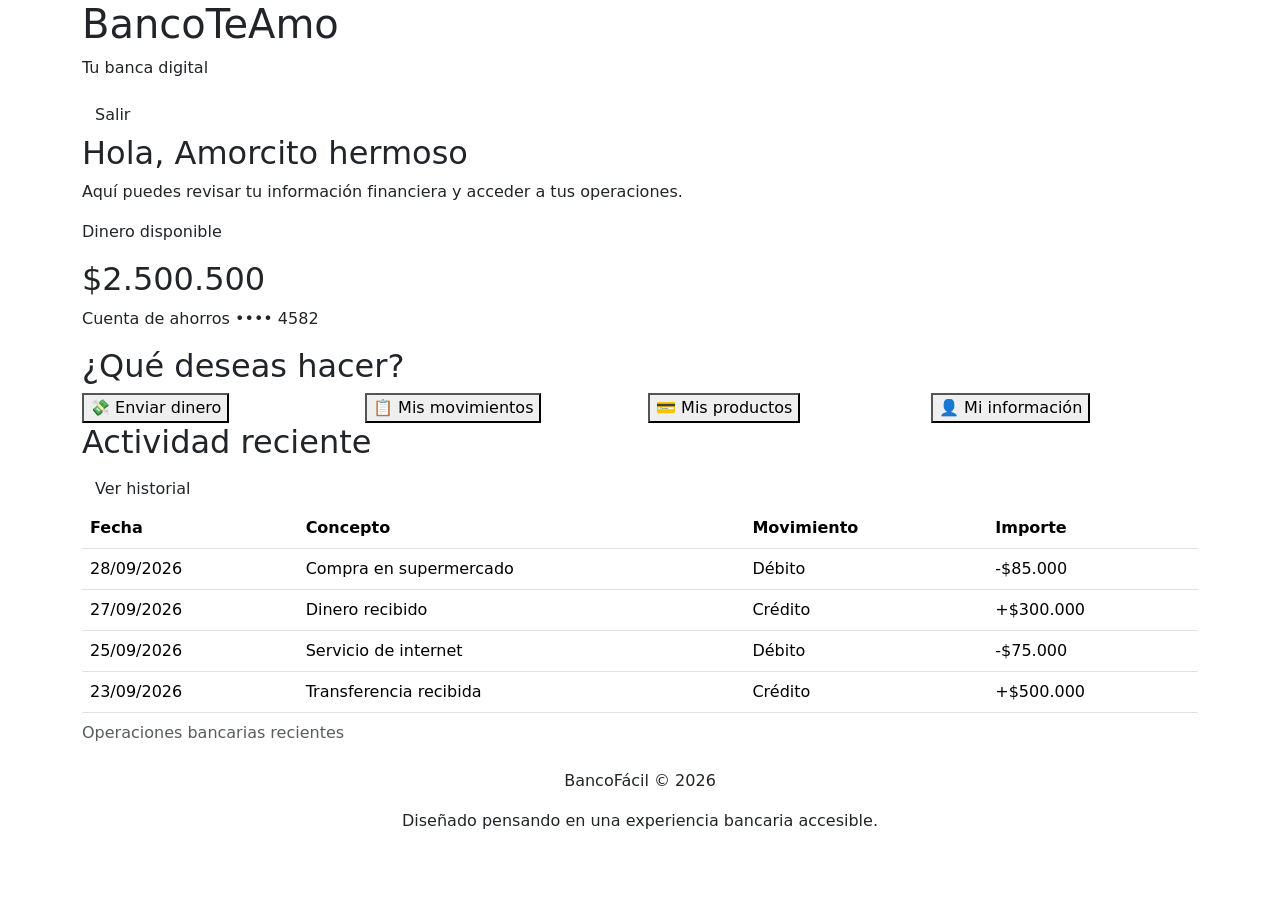
==== dashboard.html @ e7c4c859 "Te Amo" ====
<!DOCTYPE html>
<html lang="es">

<head>
    <meta charset="UTF-8">
    <meta name="viewport" content="width=device-width, initial-scale=1.0">

    <title>BancoFácil - Panel principal</title>

    <link
        href="https://cdn.jsdelivr.net/npm/bootstrap@5.3.8/dist/css/bootstrap.min.css"
        rel="stylesheet"
    >

    <link rel="stylesheet" href="css/style.css">
</head>

<body class="dashboard-page">

    <header class="top-bar">

        <div class="container">

            <div class="top-content">

                <div>
                    <h1 class="brand-title">
                        BancoTeAmo
                    </h1>

                    <p class="brand-description">
                        Tu banca digital
                    </p>
                </div>

                <button
                    type="button"
                    id="cerrarSesion"
                    class="btn logout-button"
                >
                    Salir
                </button>

            </div>

        </div>

    </header>


    <main class="container account-content">

        <section
            class="welcome-area"
            aria-labelledby="welcomeTitle"
        >

            <h2 id="welcomeTitle">
                Hola, Amorcito hermoso
            </h2>

            <p>
                Aquí puedes revisar tu información financiera
                y acceder a tus operaciones.
            </p>

        </section>


        <section
            class="money-card"
            aria-labelledby="balanceTitle"
        >

            <div>

                <p class="money-label">
                    Dinero disponible
                </p>

                <h2 id="balanceTitle">
                    $2.500.500
                </h2>

                <p class="account-number">
                    Cuenta de ahorros •••• 4582
                </p>

            </div>

        </section>


        <section
            class="operations-area"
            aria-labelledby="operationsTitle"
        >

            <h2
                id="operationsTitle"
                class="content-title"
            >
                ¿Qué deseas hacer?
            </h2>

            <div class="row g-3">

                <div class="col-12 col-md-6 col-lg-3">

                    <button
                        type="button"
                        class="operation-card"
                        id="transferir"
                    >

                        <span
                            class="operation-symbol"
                            aria-hidden="true"
                        >
                            💸
                        </span>

                        <span>
                            Enviar dinero
                        </span>

                    </button>

                </div>


                <div class="col-12 col-md-6 col-lg-3">

                    <button
                        type="button"
                        class="operation-card"
                        id="movimientos"
                    >

                        <span
                            class="operation-symbol"
                            aria-hidden="true"
                        >
                            📋
                        </span>

                        <span>
                            Mis movimientos
                        </span>

                    </button>

                </div>


                <div class="col-12 col-md-6 col-lg-3">

                    <button
                        type="button"
                        class="operation-card"
                        id="cuentas"
                    >

                        <span
                            class="operation-symbol"
                            aria-hidden="true"
                        >
                            💳
                        </span>

                        <span>
                            Mis productos
                        </span>

                    </button>

                </div>


                <div class="col-12 col-md-6 col-lg-3">

                    <button
                        type="button"
                        class="operation-card"
                        id="perfil"
                    >

                        <span
                            class="operation-symbol"
                            aria-hidden="true"
                        >
                            👤
                        </span>

                        <span>
                            Mi información
                        </span>

                    </button>

                </div>

            </div>

        </section>


        <section
            class="history-box"
            aria-labelledby="historyTitle"
        >

            <div class="history-heading">

                <h2
                    id="historyTitle"
                    class="content-title"
                >
                    Actividad reciente
                </h2>

                <button
                    type="button"
                    id="verTodos"
                    class="btn history-button"
                >
                    Ver historial
                </button>

            </div>


            <div class="table-responsive">

                <table class="table account-table">

                    <caption>
                        Operaciones bancarias recientes
                    </caption>

                    <thead>

                        <tr>

                            <th scope="col">
                                Fecha
                            </th>

                            <th scope="col">
                                Concepto
                            </th>

                            <th scope="col">
                                Movimiento
                            </th>

                            <th scope="col">
                                Importe
                            </th>

                        </tr>

                    </thead>

                    <tbody>

                        <tr>

                            <td>28/09/2026</td>

                            <td>
                                Compra en supermercado
                            </td>

                            <td>
                                Débito
                            </td>

                            <td class="debit">
                                -$85.000
                            </td>

                        </tr>

                        <tr>

                            <td>27/09/2026</td>

                            <td>
                                Dinero recibido
                            </td>

                            <td>
                                Crédito
                            </td>

                            <td class="credit">
                                +$300.000
                            </td>

                        </tr>

                        <tr>

                            <td>25/09/2026</td>

                            <td>
                                Servicio de internet
                            </td>

                            <td>
                                Débito
                            </td>

                            <td class="debit">
                                -$75.000
                            </td>

                        </tr>

                        <tr>

                            <td>23/09/2026</td>

                            <td>
                                Transferencia recibida
                            </td>

                            <td>
                                Crédito
                            </td>

                            <td class="credit">
                                +$500.000
                            </td>

                        </tr>

                    </tbody>

                </table>

            </div>

        </section>

    </main>


    <footer class="page-footer">

        <div class="container text-center">

            <p>
                BancoFácil &copy; 2026
            </p>

            <p>
                Diseñado pensando en una experiencia bancaria accesible.
            </p>

        </div>

    </footer>


    <script src="js/dashboard.js"></script>

</body>

</html>
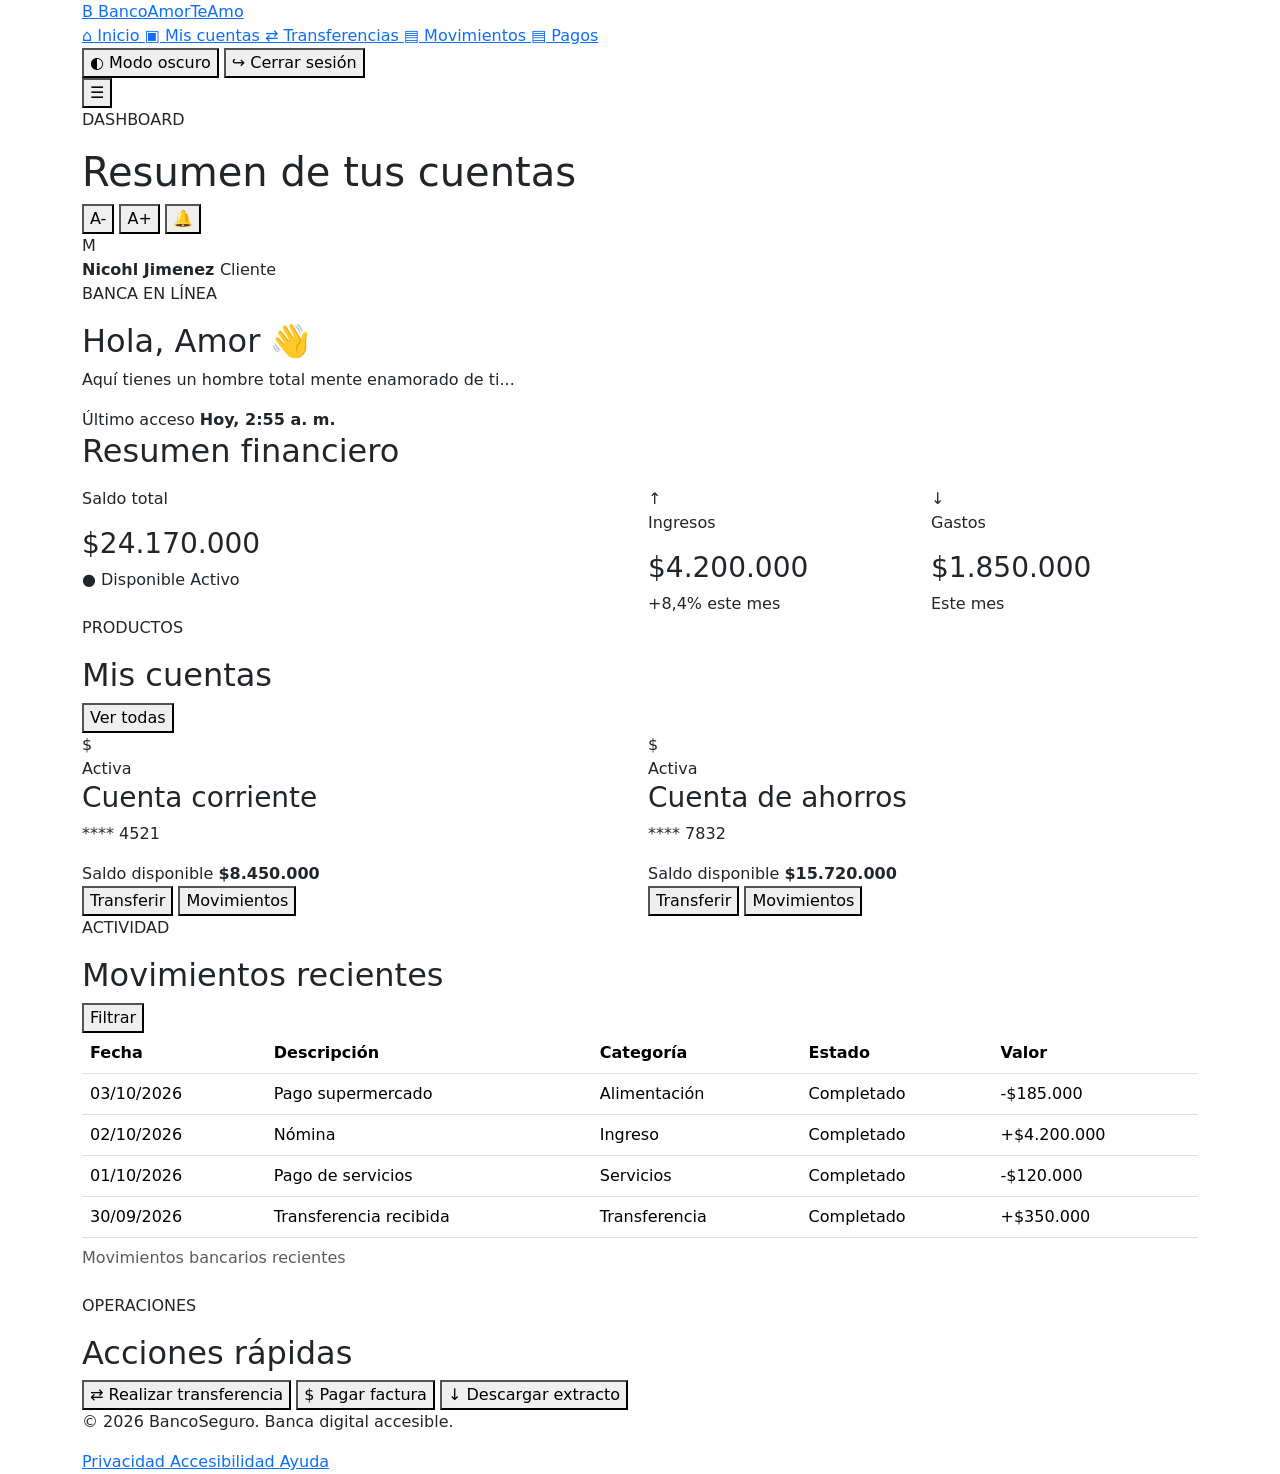
==== commit fe69ed94: "Eres mi todo" ====
--- a/dashboard.html
+++ b/dashboard.html
@@ -2,241 +2,653 @@
 <html lang="es">
 
 <head>
+
     <meta charset="UTF-8">
-    <meta name="viewport" content="width=device-width, initial-scale=1.0">
-
-    <title>BancoFácil - Panel principal</title>
+
+    <meta
+        name="viewport"
+        content="width=device-width, initial-scale=1.0"
+    >
+
+    <title>
+        BancoSeguro - Dashboard
+    </title>
+
 
     <link
         href="https://cdn.jsdelivr.net/npm/bootstrap@5.3.8/dist/css/bootstrap.min.css"
         rel="stylesheet"
     >
 
-    <link rel="stylesheet" href="css/style.css">
+
+    <link
+        rel="stylesheet"
+        href="css/style.css"
+    >
+
 </head>
 
-<body class="dashboard-page">
-
-    <header class="top-bar">
-
-        <div class="container">
-
-            <div class="top-content">
-
-                <div>
-                    <h1 class="brand-title">
-                        BancoTeAmo
-                    </h1>
-
-                    <p class="brand-description">
-                        Tu banca digital
-                    </p>
-                </div>
+
+<body>
+
+
+    <!-- ==========================================
+         HEADER
+         ========================================== -->
+
+    <header class="main-header">
+
+        <div class="container header-content">
+
+
+            <!-- LOGO -->
+
+            <a
+                href="dashboard.html"
+                class="bank-logo"
+            >
+
+                <span class="logo-letter">
+                    B
+                </span>
+
+                <span>
+                    BancoAmorTeAmo
+                </span>
+
+            </a>
+
+
+
+            <!-- NAVEGACIÓN -->
+
+            <nav
+                class="main-navigation"
+                aria-label="Navegación principal"
+            >
+
+                <a href="#inicio">
+                    ⌂
+                    Inicio
+                </a>
+
+
+                <a href="#cuentas">
+                    ▣
+                    Mis cuentas
+                </a>
+
+
+                <a href="#operaciones">
+                    ⇄
+                    Transferencias
+                </a>
+
+
+                <a href="#movimientos">
+                    ▤
+                    Movimientos
+                </a>
+
+
+                <a href="#operaciones">
+                    ▤
+                    Pagos
+                </a>
+
+            </nav>
+
+
+
+            <!-- ACCIONES -->
+
+            <div class="header-actions">
+
 
                 <button
                     type="button"
-                    id="cerrarSesion"
-                    class="btn logout-button"
+                    class="header-button"
+                    id="modoOscuro"
                 >
-                    Salir
+                    ◐ Modo oscuro
                 </button>
 
-            </div>
-
-        </div>
-
-    </header>
-
-
-    <main class="container account-content">
-
-        <section
-            class="welcome-area"
-            aria-labelledby="welcomeTitle"
-        >
-
-            <h2 id="welcomeTitle">
-                Hola, Amorcito hermoso
-            </h2>
-
-            <p>
-                Aquí puedes revisar tu información financiera
-                y acceder a tus operaciones.
-            </p>
-
-        </section>
-
-
-        <section
-            class="money-card"
-            aria-labelledby="balanceTitle"
-        >
-
-            <div>
-
-                <p class="money-label">
-                    Dinero disponible
-                </p>
-
-                <h2 id="balanceTitle">
-                    $2.500.500
-                </h2>
-
-                <p class="account-number">
-                    Cuenta de ahorros •••• 4582
-                </p>
-
-            </div>
-
-        </section>
-
-
-        <section
-            class="operations-area"
-            aria-labelledby="operationsTitle"
-        >
-
-            <h2
-                id="operationsTitle"
-                class="content-title"
-            >
-                ¿Qué deseas hacer?
-            </h2>
-
-            <div class="row g-3">
-
-                <div class="col-12 col-md-6 col-lg-3">
-
-                    <button
-                        type="button"
-                        class="operation-card"
-                        id="transferir"
-                    >
-
-                        <span
-                            class="operation-symbol"
-                            aria-hidden="true"
-                        >
-                            💸
-                        </span>
-
-                        <span>
-                            Enviar dinero
-                        </span>
-
-                    </button>
-
-                </div>
-
-
-                <div class="col-12 col-md-6 col-lg-3">
-
-                    <button
-                        type="button"
-                        class="operation-card"
-                        id="movimientos"
-                    >
-
-                        <span
-                            class="operation-symbol"
-                            aria-hidden="true"
-                        >
-                            📋
-                        </span>
-
-                        <span>
-                            Mis movimientos
-                        </span>
-
-                    </button>
-
-                </div>
-
-
-                <div class="col-12 col-md-6 col-lg-3">
-
-                    <button
-                        type="button"
-                        class="operation-card"
-                        id="cuentas"
-                    >
-
-                        <span
-                            class="operation-symbol"
-                            aria-hidden="true"
-                        >
-                            💳
-                        </span>
-
-                        <span>
-                            Mis productos
-                        </span>
-
-                    </button>
-
-                </div>
-
-
-                <div class="col-12 col-md-6 col-lg-3">
-
-                    <button
-                        type="button"
-                        class="operation-card"
-                        id="perfil"
-                    >
-
-                        <span
-                            class="operation-symbol"
-                            aria-hidden="true"
-                        >
-                            👤
-                        </span>
-
-                        <span>
-                            Mi información
-                        </span>
-
-                    </button>
-
-                </div>
-
-            </div>
-
-        </section>
-
-
-        <section
-            class="history-box"
-            aria-labelledby="historyTitle"
-        >
-
-            <div class="history-heading">
-
-                <h2
-                    id="historyTitle"
-                    class="content-title"
-                >
-                    Actividad reciente
-                </h2>
 
                 <button
                     type="button"
-                    id="verTodos"
-                    class="btn history-button"
+                    class="header-button logout"
+                    id="cerrarSesion"
                 >
-                    Ver historial
+                    ↪ Cerrar sesión
                 </button>
 
             </div>
 
 
+
+            <!-- MENÚ MÓVIL -->
+
+            <button
+                type="button"
+                class="mobile-menu"
+                id="mobileMenu"
+                aria-label="Abrir menú"
+            >
+                ☰
+            </button>
+
+        </div>
+
+    </header>
+
+
+
+    <!-- ==========================================
+         CONTENIDO PRINCIPAL
+         ========================================== -->
+
+    <main
+        class="container dashboard-container"
+        id="inicio"
+    >
+
+
+        <!-- CABECERA -->
+
+        <div class="dashboard-heading">
+
+            <div>
+
+                <p class="page-label">
+                    DASHBOARD
+                </p>
+
+                <h1>
+                    Resumen de tus cuentas
+                </h1>
+
+            </div>
+
+
+            <div class="accessibility-tools">
+
+                <button
+                    type="button"
+                    id="disminuirTexto"
+                    aria-label="Disminuir tamaño del texto"
+                >
+                    A-
+                </button>
+
+
+                <button
+                    type="button"
+                    id="aumentarTexto"
+                    aria-label="Aumentar tamaño del texto"
+                >
+                    A+
+                </button>
+
+
+                <button
+                    type="button"
+                    class="notification-button"
+                    id="notificaciones"
+                    aria-label="Ver notificaciones"
+                >
+                    🔔
+                </button>
+
+            </div>
+
+        </div>
+
+
+
+        <!-- USUARIO -->
+
+        <section class="user-banner">
+
+            <div class="user-avatar">
+                M
+            </div>
+
+            <div>
+
+                <strong>
+                    Nicohl Jimenez
+                </strong>
+
+                <span>
+                    Cliente
+                </span>
+
+            </div>
+
+        </section>
+
+
+
+        <!-- BIENVENIDA -->
+
+        <section class="welcome-panel">
+
+            <div>
+
+                <p class="online-label">
+                    BANCA EN LÍNEA
+                </p>
+
+                <h2>
+                    Hola, Amor 👋
+                </h2>
+
+                <p>
+                    Aquí tienes un hombre total    
+                    mente enamorado de ti...
+                </p>
+
+            </div>
+
+
+            <div class="last-access">
+
+                <span>
+                    Último acceso
+                </span>
+
+                <strong>
+                    Hoy, 2:55 a. m.
+                </strong>
+
+            </div>
+
+        </section>
+
+
+
+        <!-- ==========================================
+             RESUMEN FINANCIERO
+             ========================================== -->
+
+        <section
+            class="summary-section"
+            aria-labelledby="resumenFinanciero"
+        >
+
+            <h2
+                id="resumenFinanciero"
+                class="section-heading mb-3"
+            >
+                Resumen financiero
+            </h2>
+
+
+            <div class="row g-3">
+
+
+                <!-- SALDO -->
+
+                <div class="col-12 col-lg-6">
+
+                    <article class="balance-card">
+
+                        <p>
+                            Saldo total
+                        </p>
+
+                        <h3>
+                            $24.170.000
+                        </h3>
+
+                        <span class="available-status">
+                            ● Disponible
+                        </span>
+
+                        <span class="active-status">
+                            Activo
+                        </span>
+
+                    </article>
+
+                </div>
+
+
+
+                <!-- INGRESOS -->
+
+                <div class="col-12 col-md-6 col-lg-3">
+
+                    <article
+                        class="financial-card income-card"
+                    >
+
+                        <div class="financial-icon">
+                            ↑
+                        </div>
+
+                        <div>
+
+                            <p>
+                                Ingresos
+                            </p>
+
+                            <h3>
+                                $4.200.000
+                            </h3>
+
+                            <span>
+                                +8,4% este mes
+                            </span>
+
+                        </div>
+
+                    </article>
+
+                </div>
+
+
+
+                <!-- GASTOS -->
+
+                <div class="col-12 col-md-6 col-lg-3">
+
+                    <article
+                        class="financial-card expense-card"
+                    >
+
+                        <div class="financial-icon">
+                            ↓
+                        </div>
+
+                        <div>
+
+                            <p>
+                                Gastos
+                            </p>
+
+                            <h3>
+                                $1.850.000
+                            </h3>
+
+                            <span>
+                                Este mes
+                            </span>
+
+                        </div>
+
+                    </article>
+
+                </div>
+
+            </div>
+
+        </section>
+
+
+
+        <!-- ==========================================
+             CUENTAS
+             ========================================== -->
+
+        <section
+            class="products-section"
+            id="cuentas"
+        >
+
+            <div class="section-header">
+
+                <div>
+
+                    <p class="section-label">
+                        PRODUCTOS
+                    </p>
+
+                    <h2>
+                        Mis cuentas
+                    </h2>
+
+                </div>
+
+
+                <button
+                    type="button"
+                    class="outline-button"
+                    id="verCuentas"
+                >
+                    Ver todas
+                </button>
+
+            </div>
+
+
+
+            <div class="row g-3">
+
+
+                <!-- CUENTA CORRIENTE -->
+
+                <div class="col-12 col-md-6">
+
+                    <article class="account-card">
+
+                        <div class="account-top">
+
+                            <div class="account-icon">
+                                $
+                            </div>
+
+                            <span class="account-status">
+                                Activa
+                            </span>
+
+                        </div>
+
+
+                        <h3>
+                            Cuenta corriente
+                        </h3>
+
+                        <p class="account-number">
+                            **** 4521
+                        </p>
+
+
+                        <div class="account-balance">
+
+                            <span>
+                                Saldo disponible
+                            </span>
+
+                            <strong>
+                                $8.450.000
+                            </strong>
+
+                        </div>
+
+
+                        <div class="account-actions">
+
+                            <button
+                                type="button"
+                                class="red-button"
+                                data-action="transferir"
+                            >
+                                Transferir
+                            </button>
+
+
+                            <button
+                                type="button"
+                                class="outline-button"
+                                data-action="movimientos"
+                            >
+                                Movimientos
+                            </button>
+
+                        </div>
+
+                    </article>
+
+                </div>
+
+
+
+                <!-- CUENTA AHORROS -->
+
+                <div class="col-12 col-md-6">
+
+                    <article class="account-card">
+
+                        <div class="account-top">
+
+                            <div class="account-icon">
+                                $
+                            </div>
+
+                            <span class="account-status">
+                                Activa
+                            </span>
+
+                        </div>
+
+
+                        <h3>
+                            Cuenta de ahorros
+                        </h3>
+
+                        <p class="account-number">
+                            **** 7832
+                        </p>
+
+
+                        <div class="account-balance">
+
+                            <span>
+                                Saldo disponible
+                            </span>
+
+                            <strong>
+                                $15.720.000
+                            </strong>
+
+                        </div>
+
+
+                        <div class="account-actions">
+
+                            <button
+                                type="button"
+                                class="red-button"
+                                data-action="transferir"
+                            >
+                                Transferir
+                            </button>
+
+
+                            <button
+                                type="button"
+                                class="outline-button"
+                                data-action="movimientos"
+                            >
+                                Movimientos
+                            </button>
+
+                        </div>
+
+                    </article>
+
+                </div>
+
+            </div>
+
+        </section>
+
+
+
+        <!-- ==========================================
+             MOVIMIENTOS
+             ========================================== -->
+
+        <section
+            class="activity-section"
+            id="movimientos"
+        >
+
+            <div class="section-header">
+
+                <div>
+
+                    <p class="section-label">
+                        ACTIVIDAD
+                    </p>
+
+                    <h2>
+                        Movimientos recientes
+                    </h2>
+
+                </div>
+
+
+                <button
+                    type="button"
+                    class="outline-button"
+                    id="filtrarMovimientos"
+                >
+                    Filtrar
+                </button>
+
+            </div>
+
+
+
+            <div
+                class="filter-panel"
+                id="filterPanel"
+                hidden
+            >
+
+                <label for="filtroTipo">
+                    Filtrar por categoría:
+                </label>
+
+
+                <select id="filtroTipo">
+
+                    <option value="todos">
+                        Todos
+                    </option>
+
+                    <option value="alimentacion">
+                        Alimentación
+                    </option>
+
+                    <option value="ingreso">
+                        Ingreso
+                    </option>
+
+                    <option value="servicios">
+                        Servicios
+                    </option>
+
+                    <option value="transferencia">
+                        Transferencia
+                    </option>
+
+                </select>
+
+            </div>
+
+
+
             <div class="table-responsive">
 
-                <table class="table account-table">
+                <table class="table bank-table">
 
                     <caption>
-                        Operaciones bancarias recientes
+                        Movimientos bancarios recientes
                     </caption>
+
 
                     <thead>
 
@@ -247,91 +659,132 @@
                             </th>
 
                             <th scope="col">
-                                Concepto
+                                Descripción
                             </th>
 
                             <th scope="col">
-                                Movimiento
+                                Categoría
                             </th>
 
                             <th scope="col">
-                                Importe
+                                Estado
                             </th>
 
+                            <th scope="col">
+                                Valor
+                            </th>
+
                         </tr>
 
                     </thead>
 
-                    <tbody>
-
-                        <tr>
-
-                            <td>28/09/2026</td>
-
-                            <td>
-                                Compra en supermercado
-                            </td>
-
-                            <td>
-                                Débito
-                            </td>
-
-                            <td class="debit">
-                                -$85.000
+
+                    <tbody id="movimientosBody">
+
+
+                        <tr data-categoria="alimentacion">
+
+                            <td>
+                                03/10/2026
+                            </td>
+
+                            <td>
+                                Pago supermercado
+                            </td>
+
+                            <td>
+                                Alimentación
+                            </td>
+
+                            <td>
+                                <span class="completed">
+                                    Completado
+                                </span>
+                            </td>
+
+                            <td class="negative">
+                                -$185.000
                             </td>
 
                         </tr>
 
-                        <tr>
-
-                            <td>27/09/2026</td>
-
-                            <td>
-                                Dinero recibido
-                            </td>
-
-                            <td>
-                                Crédito
-                            </td>
-
-                            <td class="credit">
-                                +$300.000
+
+                        <tr data-categoria="ingreso">
+
+                            <td>
+                                02/10/2026
+                            </td>
+
+                            <td>
+                                Nómina
+                            </td>
+
+                            <td>
+                                Ingreso
+                            </td>
+
+                            <td>
+                                <span class="completed">
+                                    Completado
+                                </span>
+                            </td>
+
+                            <td class="positive">
+                                +$4.200.000
                             </td>
 
                         </tr>
 
-                        <tr>
-
-                            <td>25/09/2026</td>
-
-                            <td>
-                                Servicio de internet
-                            </td>
-
-                            <td>
-                                Débito
-                            </td>
-
-                            <td class="debit">
-                                -$75.000
+
+                        <tr data-categoria="servicios">
+
+                            <td>
+                                01/10/2026
+                            </td>
+
+                            <td>
+                                Pago de servicios
+                            </td>
+
+                            <td>
+                                Servicios
+                            </td>
+
+                            <td>
+                                <span class="completed">
+                                    Completado
+                                </span>
+                            </td>
+
+                            <td class="negative">
+                                -$120.000
                             </td>
 
                         </tr>
 
-                        <tr>
-
-                            <td>23/09/2026</td>
+
+                        <tr data-categoria="transferencia">
+
+                            <td>
+                                30/09/2026
+                            </td>
 
                             <td>
                                 Transferencia recibida
                             </td>
 
                             <td>
-                                Crédito
-                            </td>
-
-                            <td class="credit">
-                                +$500.000
+                                Transferencia
+                            </td>
+
+                            <td>
+                                <span class="completed">
+                                    Completado
+                                </span>
+                            </td>
+
+                            <td class="positive">
+                                +$350.000
                             </td>
 
                         </tr>
@@ -344,26 +797,119 @@
 
         </section>
 
+
+
+        <!-- ==========================================
+             OPERACIONES
+             ========================================== -->
+
+        <section
+            class="quick-section"
+            id="operaciones"
+        >
+
+            <p class="section-label">
+                OPERACIONES
+            </p>
+
+            <h2>
+                Acciones rápidas
+            </h2>
+
+
+            <div class="quick-actions">
+
+
+                <button
+                    type="button"
+                    class="quick-action"
+                    id="accionTransferir"
+                >
+
+                    <span>
+                        ⇄
+                    </span>
+
+                    Realizar transferencia
+
+                </button>
+
+
+
+                <button
+                    type="button"
+                    class="quick-action"
+                    id="accionPagar"
+                >
+
+                    <span>
+                        $
+                    </span>
+
+                    Pagar factura
+
+                </button>
+
+
+
+                <button
+                    type="button"
+                    class="quick-action"
+                    id="accionExtracto"
+                >
+
+                    <span>
+                        ↓
+                    </span>
+
+                    Descargar extracto
+
+                </button>
+
+            </div>
+
+        </section>
+
     </main>
 
 
-    <footer class="page-footer">
-
-        <div class="container text-center">
+
+    <!-- ==========================================
+         FOOTER
+         ========================================== -->
+
+    <footer class="main-footer">
+
+        <div class="container">
 
             <p>
-                BancoFácil &copy; 2026
+                © 2026 BancoSeguro.
+                Banca digital accesible.
             </p>
 
-            <p>
-                Diseñado pensando en una experiencia bancaria accesible.
-            </p>
+
+            <div>
+
+                <a href="#">
+                    Privacidad
+                </a>
+
+                <a href="#">
+                    Accesibilidad
+                </a>
+
+                <a href="#">
+                    Ayuda
+                </a>
+
+            </div>
 
         </div>
 
     </footer>
 
 
+
     <script src="js/dashboard.js"></script>
 
 </body>
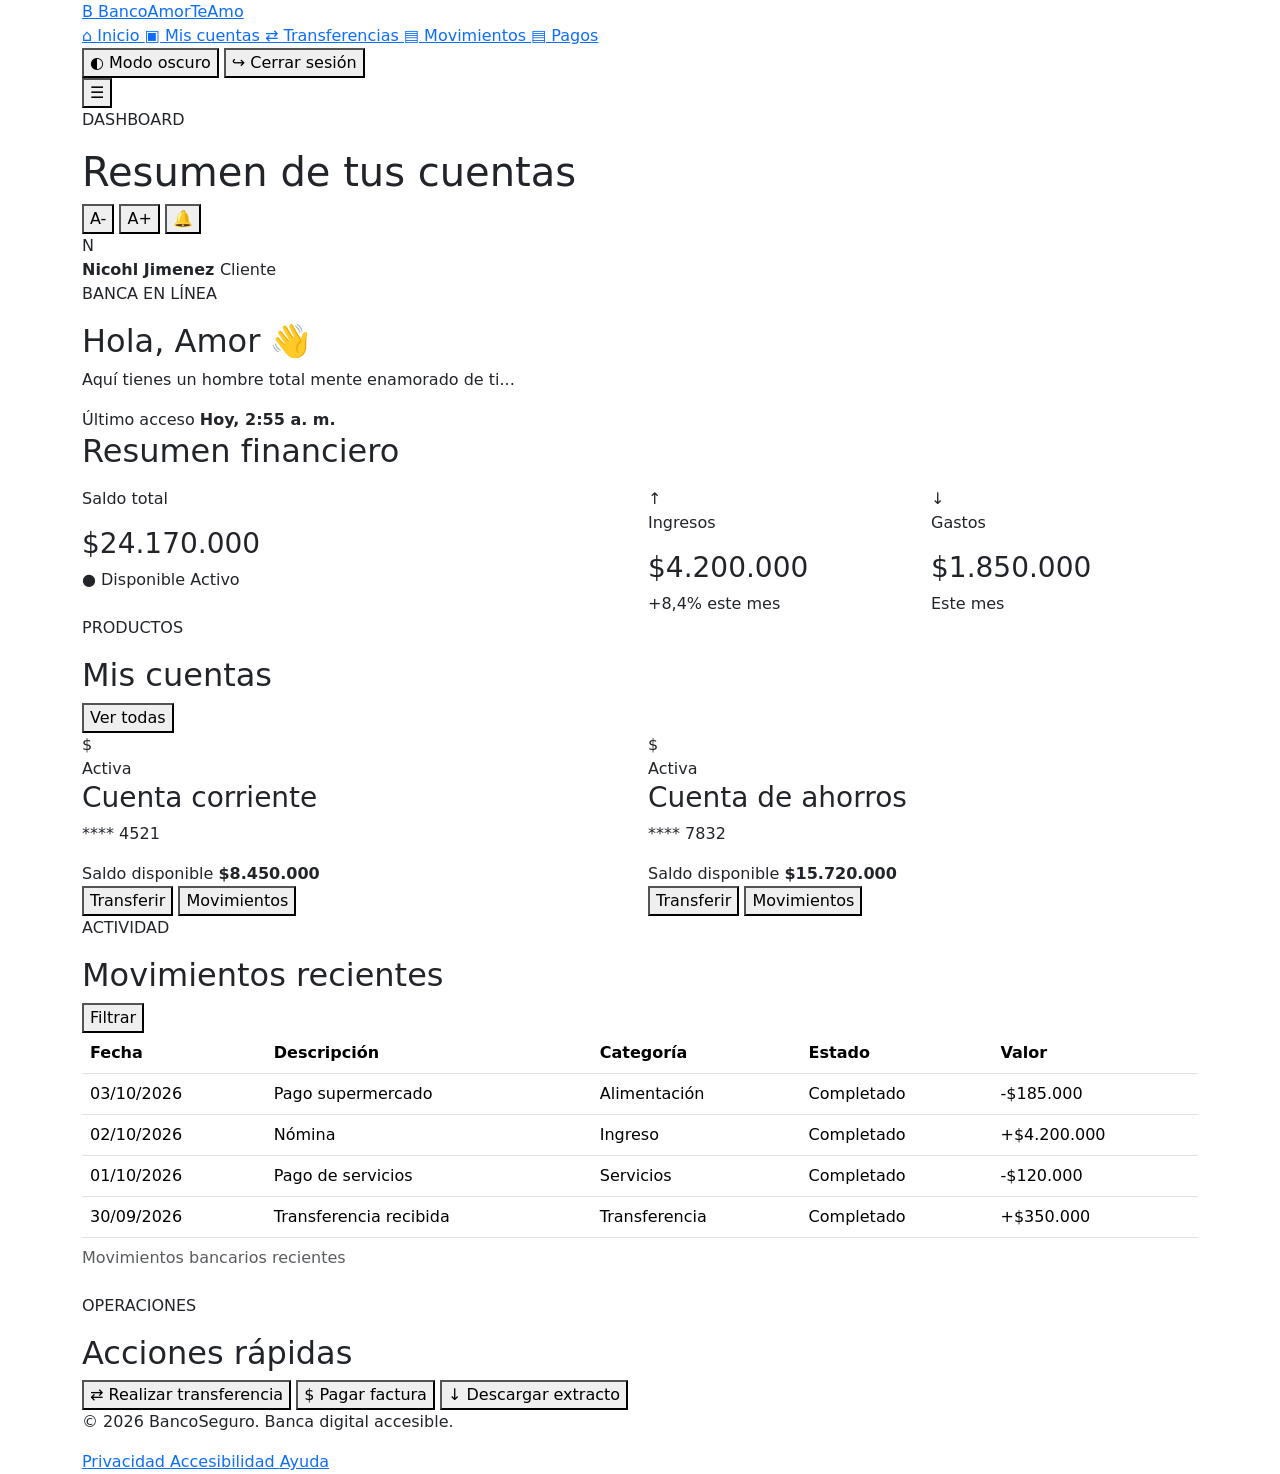
==== commit 5ba66734: "Te amo" ====
--- a/dashboard.html
+++ b/dashboard.html
@@ -210,7 +210,7 @@
         <section class="user-banner">
 
             <div class="user-avatar">
-                M
+                N
             </div>
 
             <div>
